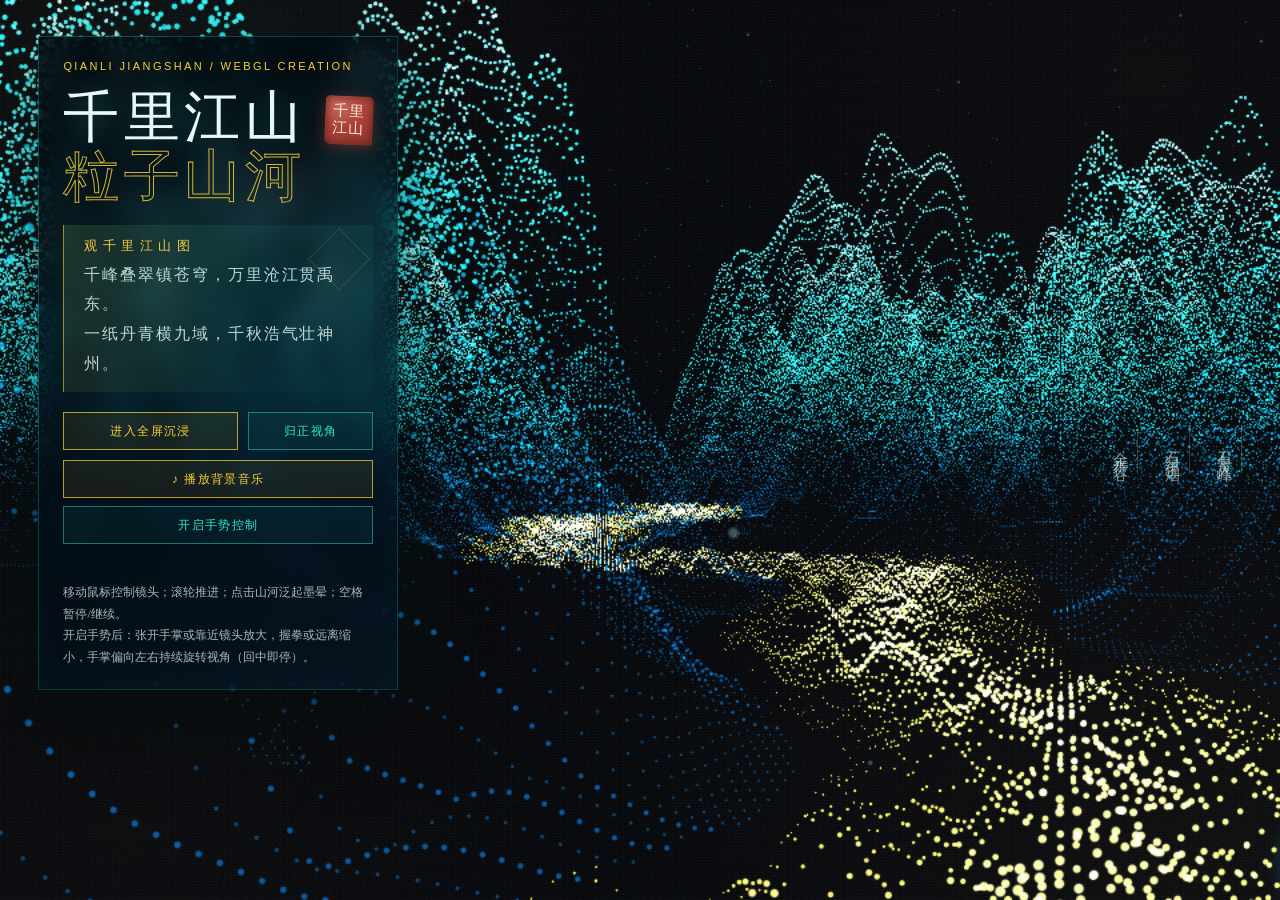
==== site/index.html @ c3a6f402 "千里江山·粒子山河：纯创意作品基线（粒子山河+题跋HUD+墨晕涟漪+手势控制+背景音乐+自检重构）" ====
<!DOCTYPE html>
<html lang="zh-CN">
<head>
  <meta charset="UTF-8" />
  <meta name="viewport" content="width=device-width, initial-scale=1.0" />
  <title>千里江山 · 粒子山河</title>
  <meta name="description" content="A WebGL particle landscape inspired by A Thousand Li of Rivers and Mountains." />
  <meta name="theme-color" content="#000307" />
  <link rel="stylesheet" href="./src/css/styles.css" />
  <script src="./vendor/three.min.js"></script>
</head>
<body>
  <main id="app" aria-label="千里江山粒子山河沉浸式预览">
    <canvas id="stage" aria-hidden="true"></canvas>
    <div class="paper" aria-hidden="true"></div>

    <section class="hud" aria-label="作品说明">
      <p class="eyebrow">QIANLI JIANGSHAN / WEBGL CREATION</p>
      <header class="title-head">
        <h1>千里江山<br><span>粒子山河</span></h1>
        <span class="seal" aria-hidden="true">千里江山</span>
      </header>
      <div class="verse" aria-label="观千里江山图题诗">
        <p class="verse-title">观千里江山图</p>
        <p>千峰叠翠镇苍穹，万里沧江贯禹东。</p>
        <p>一纸丹青横九域，千秋浩气壮神州。</p>
      </div>
      <div class="actions">
        <button id="fullscreen-btn" type="button">进入全屏沉浸</button>
        <button id="reset-btn" type="button" class="ghost">归正视角</button>
      </div>
      <button id="music-btn" type="button" class="music-btn">♪ 播放背景音乐</button>
      <button id="gesture-btn" type="button" class="gesture-btn">开启手势控制</button>
      <p class="gesture-status" id="gesture-status" aria-live="polite"></p>
      <p class="hint">移动鼠标控制镜头；滚轮推进；点击山河泛起墨晕；空格暂停/继续。<br />开启手势后：张开手掌或靠近镜头放大，握拳或远离缩小，手掌偏向左右持续旋转视角（回中即停）。</p>
    </section>

    <aside class="poem" aria-hidden="true">
      <span>石青入峰</span>
      <span>石绿生烟</span>
      <span>金水行谷</span>
    </aside>

    <audio id="bgm" src="./assets/zhiwo.mp3" loop preload="none"></audio>

    <div class="gesture-preview" id="gesture-preview" hidden>
      <video id="gesture-video" playsinline muted></video>
      <canvas id="gesture-overlay"></canvas>
    </div>

    <div id="loading" class="loading" role="status">铺展长卷中…</div>
  </main>

  <script type="module" src="./src/js/app.js"></script>
</body>
</html>
---- site/src/css/styles.css ----
:root {
  --ink: #000307;
  --ink-soft: rgba(0, 6, 11, 0.72);
  --jade: #0b6a74;
  --cyan-stone: #2ee6cf;
  --mountain-deep: #001a30;
  --gold: #f5cf3a;
  --cinnabar: #b03a2e;
  --paper: #e9f8f6;
  --mist: rgba(174, 242, 232, 0.66);
  --line: rgba(46, 230, 207, 0.22);
}

* { box-sizing: border-box; }

html,
body,
#app {
  width: 100%;
  height: 100%;
  margin: 0;
  overflow: hidden;
  background:
    radial-gradient(circle at 74% 34%, rgba(46, 230, 207, 0.14) 0%, transparent 24%),
    radial-gradient(circle at 43% 58%, rgba(245, 207, 58, 0.08) 0%, transparent 18%),
    radial-gradient(circle at 52% 48%, #00111d 0%, #000307 56%, #000 100%);
  color: var(--paper);
  font-family: "STKaiti", "KaiTi", "Songti SC", serif;
}

#stage {
  position: fixed;
  inset: 0;
  display: block;
  width: 100%;
  height: 100%;
}

#app::before {
  content: "";
  position: fixed;
  inset: 0;
  pointer-events: none;
  background:
    linear-gradient(90deg, rgba(0,0,0,0.74), transparent 22%, transparent 72%, rgba(0,0,0,0.64)),
    radial-gradient(circle at 58% 18%, rgba(46,230,207,0.18), transparent 32%),
    radial-gradient(circle at 65% 78%, rgba(245,207,58,0.07), transparent 22%),
    repeating-linear-gradient(90deg, rgba(255,255,255,0.018) 0 1px, transparent 1px 5px);
  mix-blend-mode: screen;
  opacity: 0.75;
}

#app::after {
  content: "";
  position: fixed;
  inset: -20%;
  pointer-events: none;
  opacity: 0.16;
  background-image: url("data:image/svg+xml,%3Csvg xmlns='http://www.w3.org/2000/svg' width='180' height='180'%3E%3Cfilter id='n'%3E%3CfeTurbulence type='fractalNoise' baseFrequency='.72' numOctaves='3' stitchTiles='stitch'/%3E%3C/filter%3E%3Crect width='180' height='180' filter='url(%23n)' opacity='.52'/%3E%3C/svg%3E");
  animation: grainDrift 14s steps(4) infinite;
}

/* 宣纸层：横向长纤维 + 细噪 + 边角暖晕，全部低透明度，只加"纸感"不改主调 */
#app .paper {
  position: fixed;
  inset: 0;
  z-index: 3;
  pointer-events: none;
  mix-blend-mode: screen;
  opacity: 0.5;
  background-image:
    repeating-linear-gradient(0deg, rgba(233, 220, 190, 0.028) 0 1px, transparent 1px 3px),
    repeating-linear-gradient(90deg, rgba(233, 220, 190, 0.02) 0 1px, transparent 1px 7px),
    radial-gradient(ellipse at 8% 6%, rgba(160, 120, 60, 0.10) 0%, transparent 34%),
    radial-gradient(ellipse at 94% 94%, rgba(160, 120, 60, 0.10) 0%, transparent 34%),
    radial-gradient(ellipse at 90% 8%, rgba(160, 120, 60, 0.06) 0%, transparent 28%),
    radial-gradient(ellipse at 10% 92%, rgba(160, 120, 60, 0.06) 0%, transparent 28%);
}

.hud {
  position: fixed;
  left: clamp(18px, 3vw, 46px);
  top: clamp(18px, 4vh, 54px);
  z-index: 5;
  width: min(360px, calc(100vw - 36px));
  padding: 22px 24px 20px;
  border: 1px solid var(--line);
  background: linear-gradient(135deg, rgba(0, 6, 11, 0.86), rgba(0, 26, 48, 0.46));
  box-shadow:
    0 22px 70px rgba(0, 0, 0, 0.56),
    0 0 80px rgba(46, 230, 207, 0.08),
    inset 0 0 44px rgba(46, 230, 207, 0.035);
  backdrop-filter: blur(14px);
}

.eyebrow {
  margin: 0 0 14px;
  color: var(--gold);
  font: 11px/1.4 "Segoe UI", sans-serif;
  letter-spacing: 0.22em;
}

.title-head {
  display: flex;
  align-items: flex-start;
  justify-content: space-between;
  gap: 14px;
}

h1 {
  margin: 0;
  font-weight: 500;
  font-size: clamp(36px, 4.4vw, 56px);
  line-height: 1.04;
  letter-spacing: 0.08em;
  text-shadow: 0 0 24px rgba(46, 230, 207, 0.24);
}

h1 span {
  color: transparent;
  -webkit-text-stroke: 1px rgba(245, 207, 58, 0.86);
  text-shadow: none;
}

/* 朱砂装饰印章 */
.seal {
  flex: none;
  margin-top: 8px;
  padding: 7px 6px;
  width: 48px;
  min-height: 48px;
  display: flex;
  align-items: center;
  justify-content: center;
  text-align: center;
  word-break: break-all;
  line-height: 1.15;
  font-size: 15px;
  letter-spacing: 0.08em;
  color: #f7ecd8;
  background:
    radial-gradient(circle at 30% 25%, rgba(255, 255, 255, 0.16), transparent 42%),
    url("data:image/svg+xml,%3Csvg xmlns='http://www.w3.org/2000/svg' width='48' height='48'%3E%3Cfilter id='s'%3E%3CfeTurbulence type='fractalNoise' baseFrequency='.9' numOctaves='2' stitchTiles='stitch'/%3E%3C/filter%3E%3Crect width='48' height='48' filter='url(%23s)' opacity='.18'/%3E%3C/svg%3E"),
    linear-gradient(160deg, #c0473a 0%, #a63328 58%, #8f2a20 100%);
  border-radius: 5px 6px 4px 7px;
  box-shadow:
    inset 0 0 10px rgba(60, 8, 4, 0.72),
    inset 0 0 2px rgba(255, 235, 210, 0.35),
    0 3px 14px rgba(176, 58, 46, 0.4);
  transform: rotate(2.4deg);
}

.verse,
.hint {
  color: rgba(233, 248, 246, 0.72);
  font-size: 14px;
  line-height: 1.8;
}

.verse {
  position: relative;
  margin: 20px 0;
  padding: 14px 18px 14px 20px;
  border-left: 1px solid rgba(245, 207, 58, 0.62);
  background:
    linear-gradient(90deg, rgba(245, 207, 58, 0.075), transparent 68%),
    linear-gradient(180deg, rgba(46, 230, 207, 0.055), rgba(0, 0, 0, 0));
  box-shadow: inset 0 0 28px rgba(46, 230, 207, 0.035);
}

.verse::after {
  content: "";
  position: absolute;
  right: 12px;
  top: 12px;
  width: 42px;
  height: 42px;
  border: 1px solid rgba(245, 207, 58, 0.28);
  opacity: 0.52;
  transform: rotate(45deg);
}

.verse-title {
  margin: 0 0 8px;
  color: var(--gold);
  font-size: 13px;
  line-height: 1;
  letter-spacing: 0.42em;
  text-transform: uppercase;
}

.verse p:not(.verse-title) {
  margin: 0;
  color: rgba(233, 248, 246, 0.82);
  font-size: 16px;
  line-height: 1.85;
  letter-spacing: 0.12em;
  text-shadow: 0 0 18px rgba(46, 230, 207, 0.14);
}

.hint { margin: 14px 0 0; font-size: 12px; }

.actions {
  display: grid;
  grid-template-columns: 1fr 0.72fr;
  gap: 10px;
  margin-top: 20px;
}

button {
  min-height: 38px;
  border: 1px solid rgba(245, 207, 58, 0.72);
  background: rgba(245, 207, 58, 0.08);
  color: var(--gold);
  cursor: pointer;
  font: 12px/1 "Segoe UI", sans-serif;
  letter-spacing: 0.12em;
  transition: transform 180ms ease, background 180ms ease, box-shadow 180ms ease;
}

button:hover {
  transform: translateY(-1px);
  background: rgba(245, 207, 58, 0.16);
  box-shadow: 0 0 24px rgba(245, 207, 58, 0.22);
}

button.ghost {
  border-color: rgba(46, 230, 207, 0.46);
  color: var(--cyan-stone);
  background: rgba(46, 230, 207, 0.06);
}

/* 手势控制 */
.music-btn {
  width: 100%;
  margin-top: 10px;
}

.gesture-btn {
  width: 100%;
  margin-top: 8px;
  border-color: rgba(46, 230, 207, 0.46);
  color: var(--cyan-stone);
  background: rgba(46, 230, 207, 0.06);
}

.gesture-btn:hover {
  background: rgba(46, 230, 207, 0.14);
  box-shadow: 0 0 24px rgba(46, 230, 207, 0.22);
}

.gesture-status {
  margin: 8px 0 0;
  min-height: 16px;
  color: rgba(233, 248, 246, 0.66);
  font-size: 11px;
  line-height: 1.6;
  letter-spacing: 0.05em;
}

.gesture-preview {
  position: fixed;
  right: clamp(18px, 3vw, 42px);
  bottom: clamp(18px, 4vh, 42px);
  z-index: 6;
  width: 176px;
  aspect-ratio: 4 / 3;
  border: 1px solid var(--line);
  background: rgba(0, 6, 11, 0.9);
  box-shadow: 0 18px 50px rgba(0, 0, 0, 0.55);
}

.gesture-preview video {
  position: absolute;
  inset: 0;
  width: 100%;
  height: 100%;
  object-fit: cover;
  transform: scaleX(-1); /* 仅镜像视频：符合照镜子直觉 */
}

/* 关键点画布不镜像：selfieMode 已把坐标翻转到镜像视角，再翻就错位 */
.gesture-preview canvas {
  position: absolute;
  inset: 0;
  width: 100%;
  height: 100%;
}

.poem {
  position: fixed;
  right: clamp(18px, 3vw, 42px);
  top: 50%;
  transform: translateY(-50%);
  z-index: 4;
  display: grid;
  gap: 18px;
  color: rgba(233, 248, 246, 0.56);
  writing-mode: vertical-rl;
  letter-spacing: 0.34em;
  font-size: 15px;
  text-shadow: 0 0 20px rgba(46, 230, 207, 0.2);
}

.poem span {
  padding: 14px 7px;
  border-right: 1px solid rgba(245, 207, 58, 0.22);
}

.loading {
  position: fixed;
  left: 50%;
  bottom: 42px;
  z-index: 8;
  transform: translateX(-50%);
  color: var(--gold);
  font-size: 13px;
  letter-spacing: 0.3em;
  transition: opacity 700ms ease, transform 700ms ease;
}

.loading.is-hidden {
  opacity: 0;
  transform: translateX(-50%) translateY(10px);
  pointer-events: none;
}

@keyframes grainDrift {
  0%, 100% { transform: translate3d(0, 0, 0); }
  25% { transform: translate3d(-2%, 1%, 0); }
  50% { transform: translate3d(1%, -2%, 0); }
  75% { transform: translate3d(2%, 2%, 0); }
}

@media (max-width: 760px) {
  .hud {
    top: 14px;
    padding: 16px 18px;
  }

  .verse { margin: 14px 0; }

  .poem { display: none; }

  .actions {
    grid-template-columns: 1fr;
  }

  .gesture-preview {
    width: 128px;
  }
}
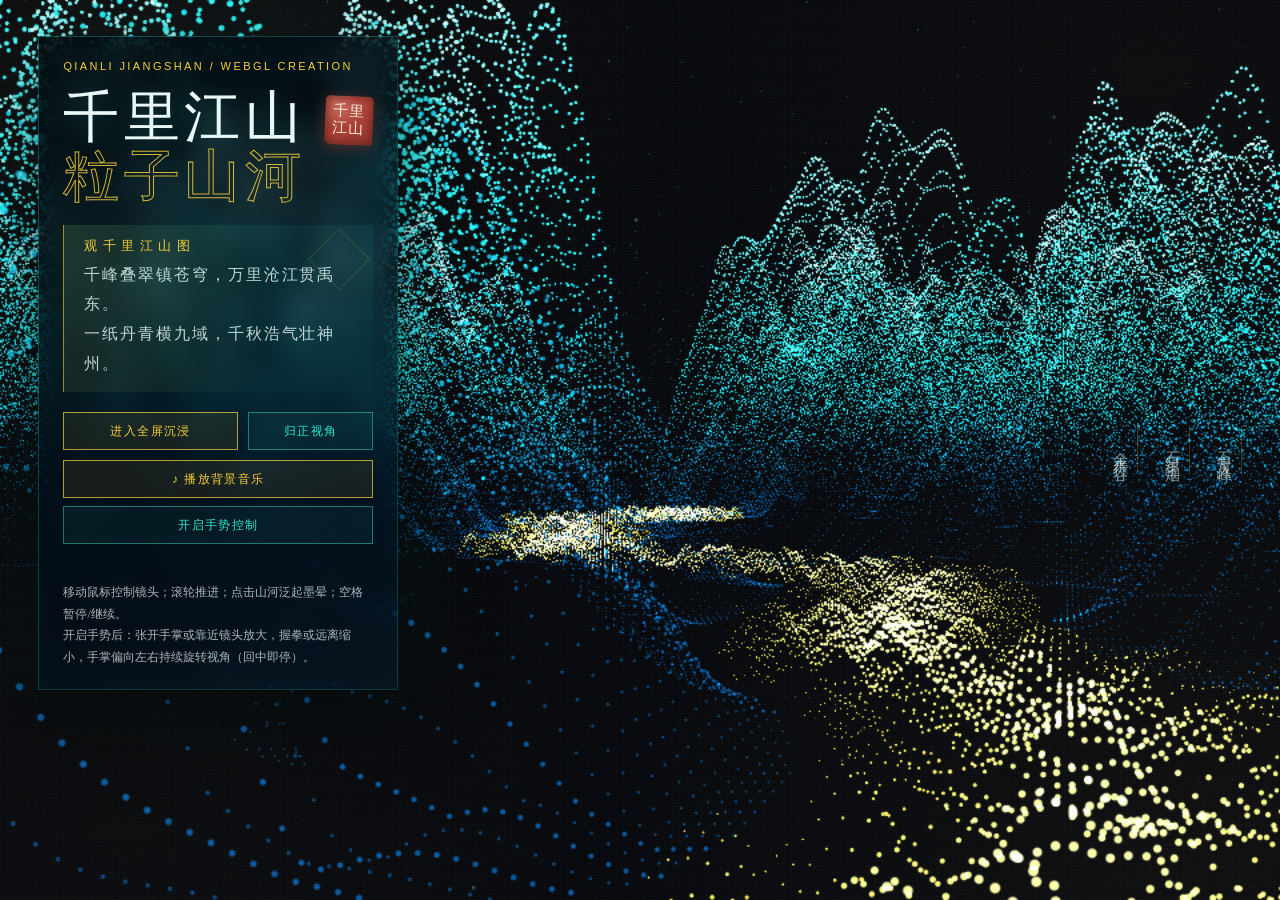
==== commit ed8984e6: "favicon/og分享卡 + 部署指引" ====
--- a/site/index.html
+++ b/site/index.html
@@ -6,6 +6,13 @@
   <title>千里江山 · 粒子山河</title>
   <meta name="description" content="A WebGL particle landscape inspired by A Thousand Li of Rivers and Mountains." />
   <meta name="theme-color" content="#000307" />
+  <!-- 社交分享卡：链接发出去时的标题/描述/主题色 -->
+  <meta property="og:title" content="千里江山 · 粒子山河" />
+  <meta property="og:description" content="WebGL 粒子山水沉浸页——青绿粒子峰峦、金线河流、墨晕涟漪与手势控制。" />
+  <meta property="og:type" content="website" />
+  <meta name="twitter:card" content="summary" />
+  <!-- 图标：千里江山朱砂印章（内联 SVG，无额外请求） -->
+  <link rel="icon" href="data:image/svg+xml,%3Csvg xmlns='http://www.w3.org/2000/svg' viewBox='0 0 64 64'%3E%3Crect x='4' y='4' width='56' height='56' rx='8' fill='%23a63328'/%3E%3Ctext x='32' y='30' font-size='22' text-anchor='middle' fill='%23f7ecd8' font-family='Kaiti, serif'%3E千里%3C/text%3E%3Ctext x='32' y='54' font-size='22' text-anchor='middle' fill='%23f7ecd8' font-family='Kaiti, serif'%3E江山%3C/text%3E%3C/svg%3E" />
   <link rel="stylesheet" href="./src/css/styles.css" />
   <script src="./vendor/three.min.js"></script>
 </head>
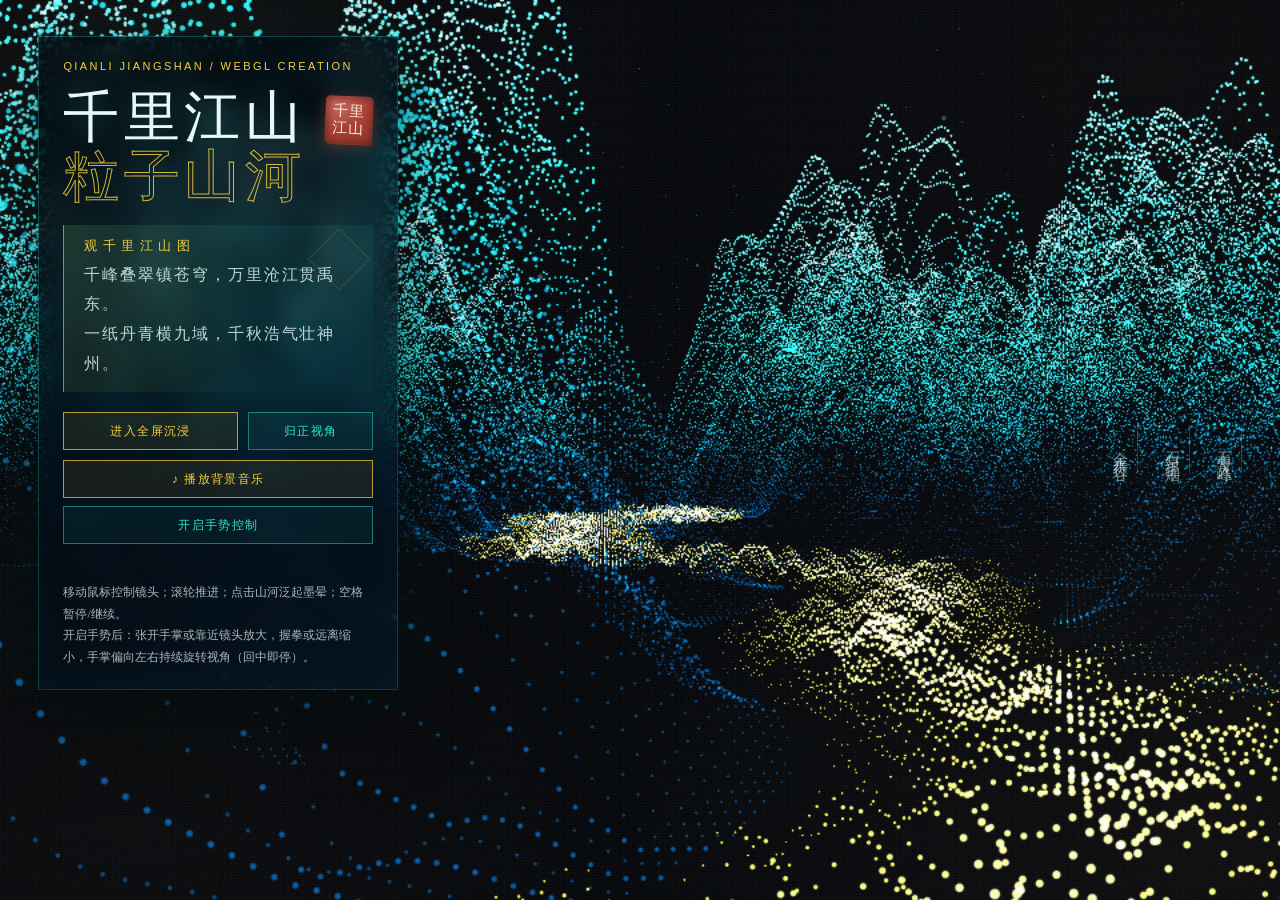
==== commit 6ffccc98: "音乐体验修复：preload=auto + 按钮加载态反馈" ====
--- a/site/index.html
+++ b/site/index.html
@@ -48,7 +48,7 @@
       <span>金水行谷</span>
     </aside>
 
-    <audio id="bgm" src="./assets/zhiwo.mp3" loop preload="none"></audio>
+    <audio id="bgm" src="./assets/zhiwo.mp3" loop preload="auto"></audio>
 
     <div class="gesture-preview" id="gesture-preview" hidden>
       <video id="gesture-video" playsinline muted></video>
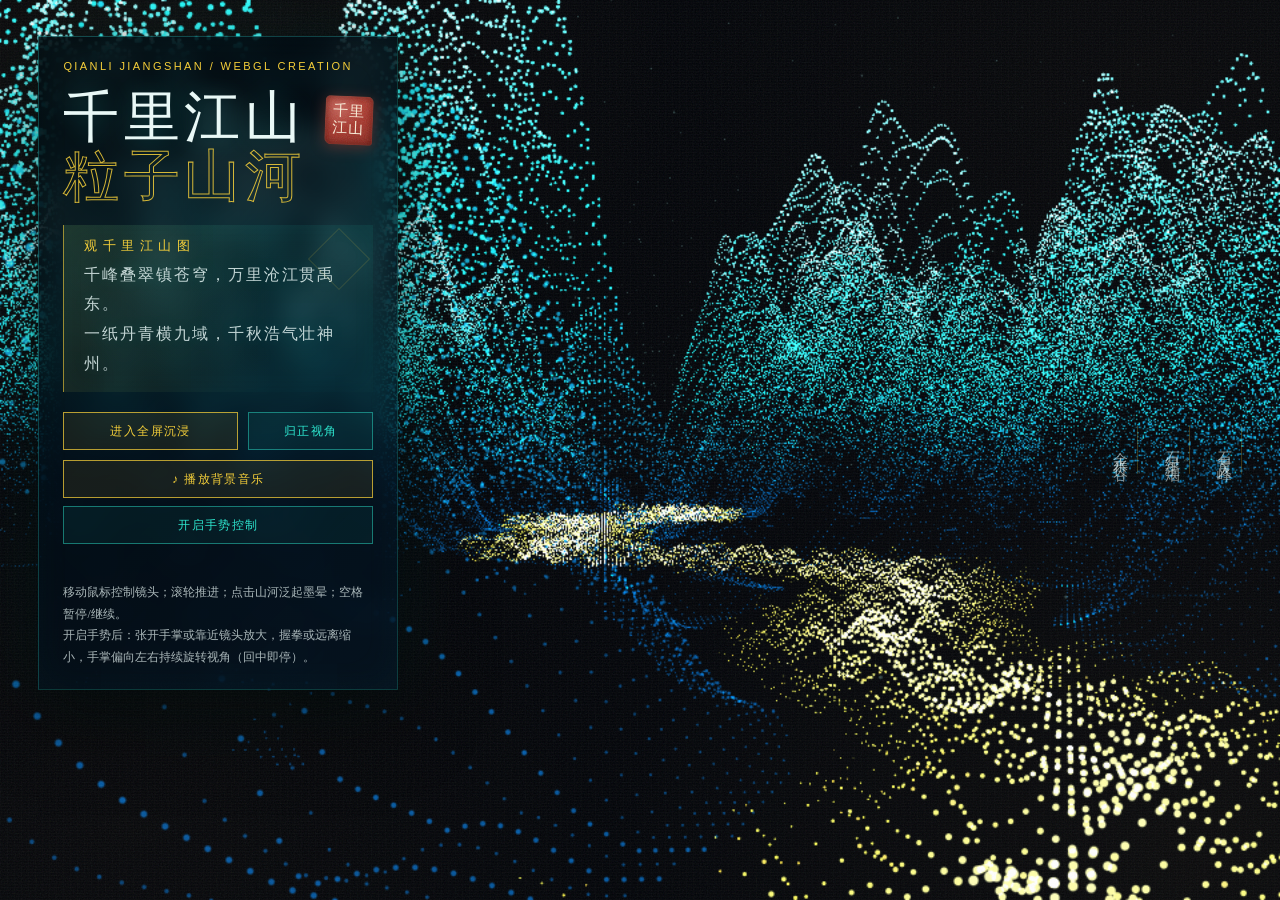
==== commit a67d1c19: "音乐压缩 16MB→3.8MB（128k AAC），大幅缩短首播等待" ====
--- a/site/index.html
+++ b/site/index.html
@@ -48,7 +48,7 @@
       <span>金水行谷</span>
     </aside>
 
-    <audio id="bgm" src="./assets/zhiwo.mp3" loop preload="auto"></audio>
+    <audio id="bgm" src="./assets/zhiwo.m4a" loop preload="auto"></audio>
 
     <div class="gesture-preview" id="gesture-preview" hidden>
       <video id="gesture-video" playsinline muted></video>
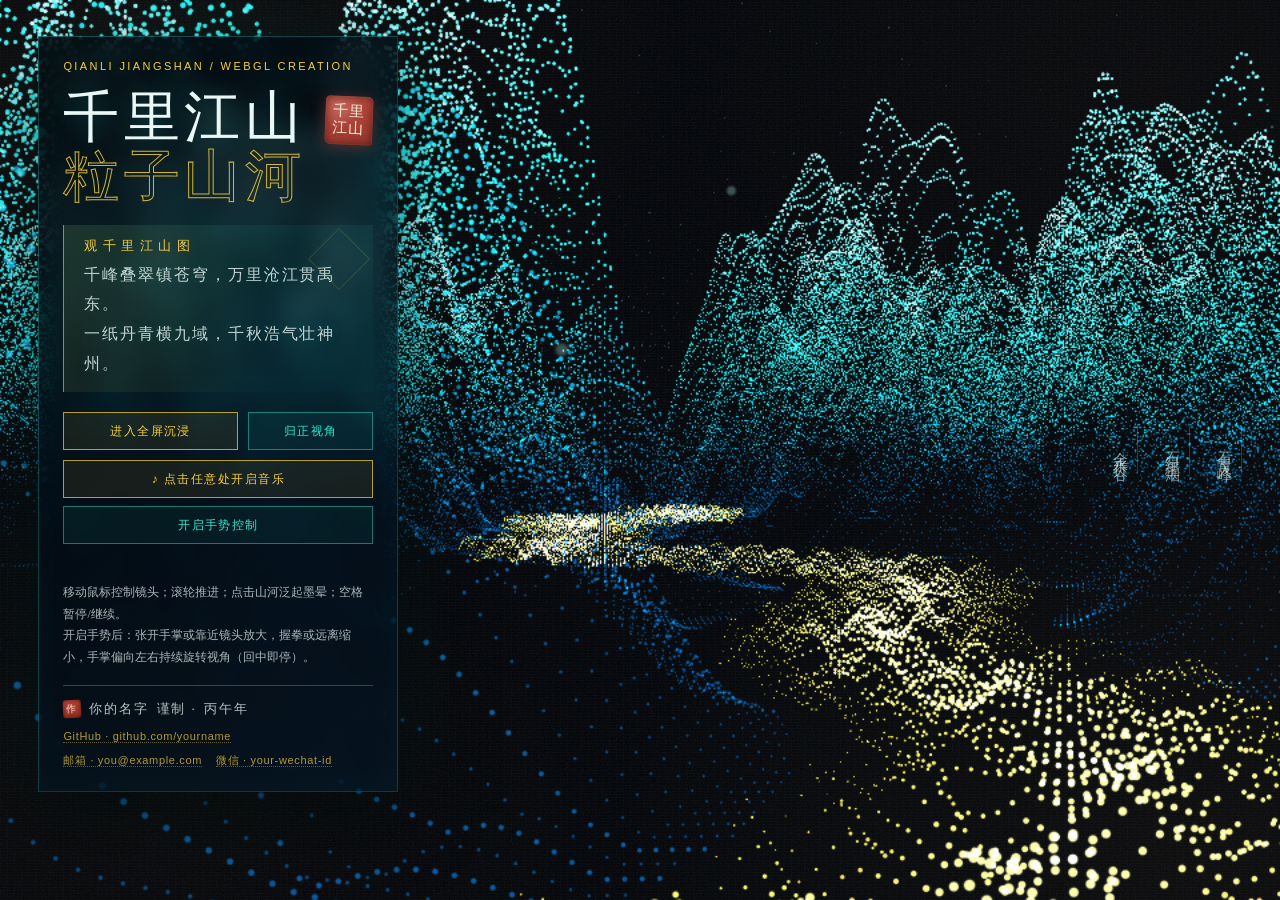
==== commit 8e5e7c00: "落款署名区：题款钤印风格，联系方式融入画面" ====
--- a/site/index.html
+++ b/site/index.html
@@ -40,6 +40,14 @@
       <button id="gesture-btn" type="button" class="gesture-btn">开启手势控制</button>
       <p class="gesture-status" id="gesture-status" aria-live="polite"></p>
       <p class="hint">移动鼠标控制镜头；滚轮推进；点击山河泛起墨晕；空格暂停/继续。<br />开启手势后：张开手掌或靠近镜头放大，握拳或远离缩小，手掌偏向左右持续旋转视角（回中即停）。</p>
+
+      <footer class="colophon" aria-label="作品落款">
+        <p class="colophon-name">
+          <span class="seal-dot" aria-hidden="true">作</span>
+          <span id="colophon-name">你的名字</span> 谨制 · <span id="colophon-year">丙午年</span>
+        </p>
+        <ul class="colophon-links" id="colophon-links"></ul>
+      </footer>
     </section>
 
     <aside class="poem" aria-hidden="true">
--- a/site/src/css/styles.css
+++ b/site/src/css/styles.css
@@ -230,6 +230,61 @@
   background: rgba(46, 230, 207, 0.06);
 }
 
+/* 落款（署名 + 联系方式） */
+.colophon {
+  margin-top: 16px;
+  padding-top: 14px;
+  border-top: 1px solid rgba(245, 207, 58, 0.28);
+}
+
+.colophon-name {
+  margin: 0 0 8px;
+  display: flex;
+  align-items: center;
+  gap: 8px;
+  color: rgba(233, 248, 246, 0.78);
+  font-size: 13px;
+  letter-spacing: 0.14em;
+}
+
+.seal-dot {
+  flex: none;
+  width: 18px;
+  height: 18px;
+  display: flex;
+  align-items: center;
+  justify-content: center;
+  font-size: 10px;
+  color: #f7ecd8;
+  background: linear-gradient(160deg, #c0473a, #8f2a20);
+  border-radius: 3px;
+  box-shadow: inset 0 0 4px rgba(60, 8, 4, 0.7);
+  transform: rotate(-3deg);
+}
+
+.colophon-links {
+  list-style: none;
+  margin: 0;
+  padding: 0;
+  display: flex;
+  flex-wrap: wrap;
+  gap: 4px 14px;
+}
+
+.colophon-links li a {
+  color: rgba(245, 207, 58, 0.72);
+  text-decoration: none;
+  font: 11px/1.8 "Segoe UI", sans-serif;
+  letter-spacing: 0.06em;
+  border-bottom: 1px dotted rgba(245, 207, 58, 0.4);
+  transition: color 180ms ease, border-color 180ms ease;
+}
+
+.colophon-links li a:hover {
+  color: var(--gold);
+  border-bottom-color: var(--gold);
+}
+
 /* 手势控制 */
 .music-btn {
   width: 100%;
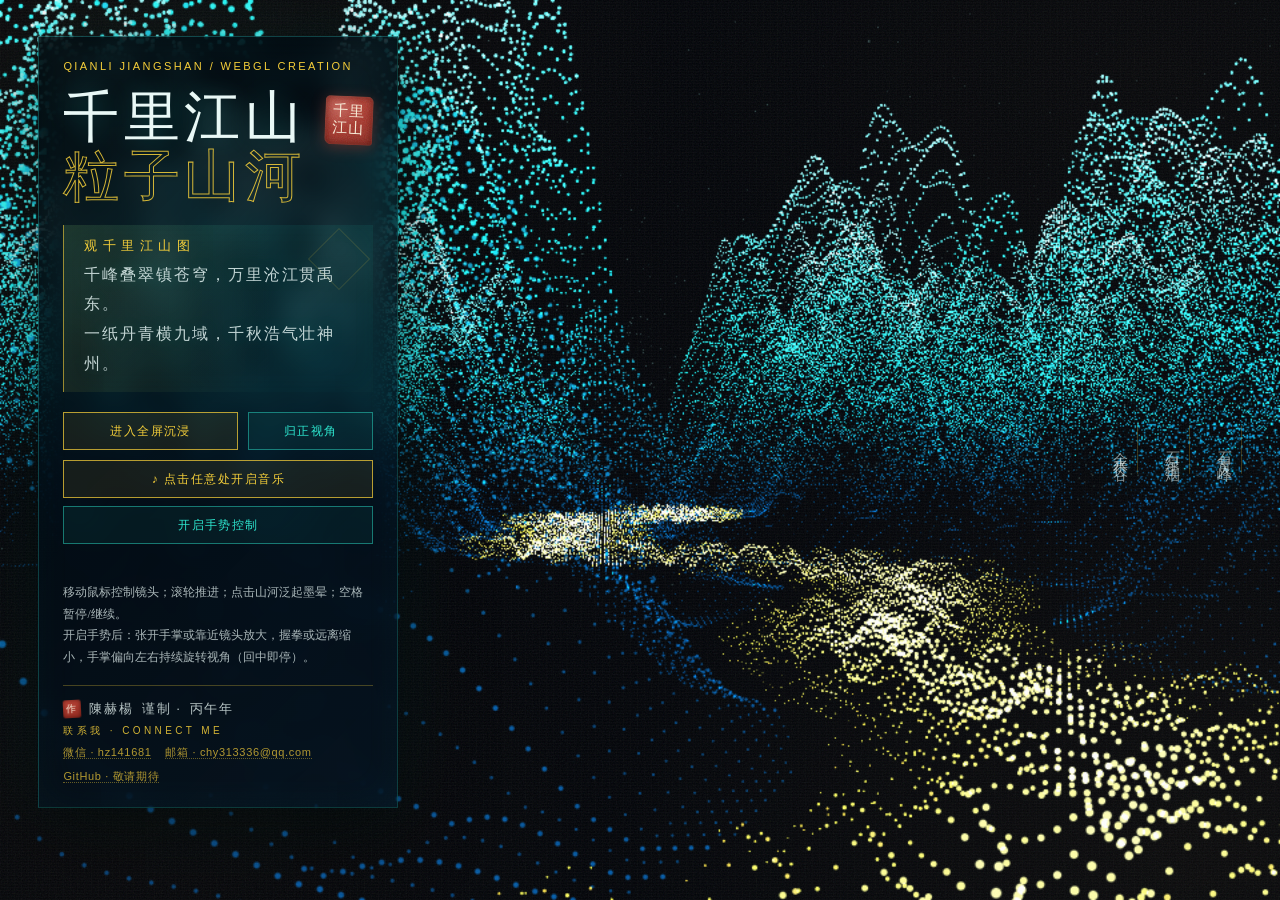
==== commit 2718ba09: "落款真实信息：陳赫楊 + 微信/邮箱 + 联系我标签 + GitHub预留" ====
--- a/site/index.html
+++ b/site/index.html
@@ -8,7 +8,7 @@
   <meta name="theme-color" content="#000307" />
   <!-- 社交分享卡：链接发出去时的标题/描述/主题色 -->
   <meta property="og:title" content="千里江山 · 粒子山河" />
-  <meta property="og:description" content="WebGL 粒子山水沉浸页——青绿粒子峰峦、金线河流、墨晕涟漪与手势控制。" />
+  <meta property="og:description" content="陳赫楊 手作 · WebGL 粒子山水沉浸页——青绿粒子峰峦、金线河流、墨晕涟漪与手势控制。" />
   <meta property="og:type" content="website" />
   <meta name="twitter:card" content="summary" />
   <!-- 图标：千里江山朱砂印章（内联 SVG，无额外请求） -->
@@ -46,6 +46,7 @@
           <span class="seal-dot" aria-hidden="true">作</span>
           <span id="colophon-name">你的名字</span> 谨制 · <span id="colophon-year">丙午年</span>
         </p>
+        <p class="colophon-connect">联系我 · CONNECT ME</p>
         <ul class="colophon-links" id="colophon-links"></ul>
       </footer>
     </section>
--- a/site/src/css/styles.css
+++ b/site/src/css/styles.css
@@ -262,6 +262,15 @@
   transform: rotate(-3deg);
 }
 
+.colophon-connect {
+  margin: 0 0 6px;
+  color: var(--gold);
+  font: 10px/1 "Segoe UI", sans-serif;
+  letter-spacing: 0.34em;
+  text-transform: uppercase;
+  opacity: 0.85;
+}
+
 .colophon-links {
   list-style: none;
   margin: 0;
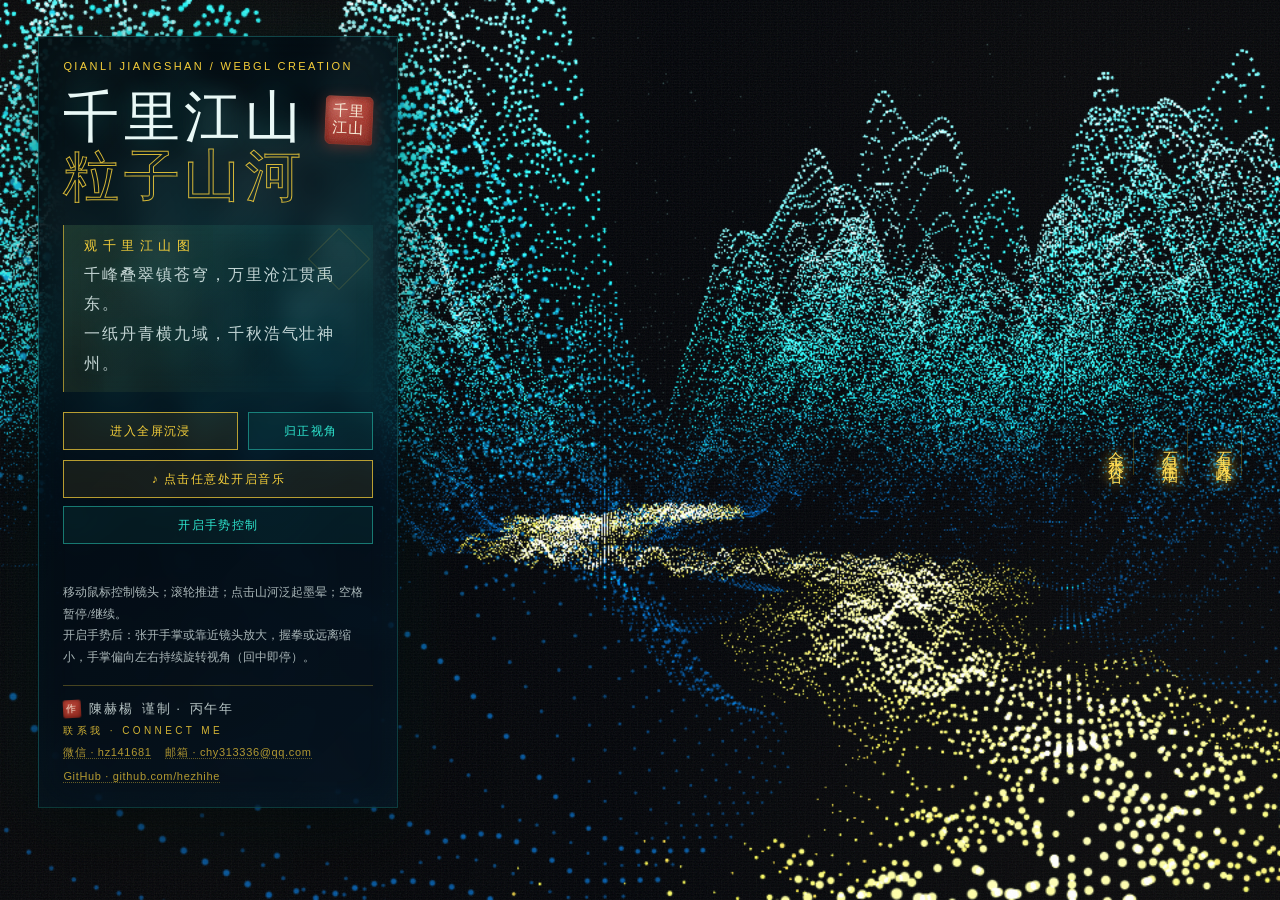
==== commit 3d9ca9fe: "自检：修复落款复制缺失(copyText/Toast回归)+删16MB旧mp3+清base与references+文档终态" ====
--- a/site/index.html
+++ b/site/index.html
@@ -64,6 +64,7 @@
       <canvas id="gesture-overlay"></canvas>
     </div>
 
+    <div id="toast" class="toast" role="status" aria-live="polite"></div>
     <div id="loading" class="loading" role="status">铺展长卷中…</div>
   </main>
 
--- a/site/src/css/styles.css
+++ b/site/src/css/styles.css
@@ -359,16 +359,43 @@
   z-index: 4;
   display: grid;
   gap: 18px;
-  color: rgba(233, 248, 246, 0.56);
   writing-mode: vertical-rl;
   letter-spacing: 0.34em;
-  font-size: 15px;
-  text-shadow: 0 0 20px rgba(46, 230, 207, 0.2);
+  font-size: 16px;
 }
 
 .poem span {
   padding: 14px 7px;
   border-right: 1px solid rgba(245, 207, 58, 0.22);
+}
+
+/* 统一金色：与金河/题跋金线同源，提亮一档保证在粒子背景上醒目 */
+.poem span {
+  color: #ffdd55;
+  text-shadow: 0 0 14px rgba(245, 207, 58, 0.7), 0 0 36px rgba(245, 207, 58, 0.32);
+}
+
+/* 复制成功 Toast */
+.toast {
+  position: fixed;
+  left: 50%;
+  bottom: 64px;
+  z-index: 20;
+  transform: translateX(-50%) translateY(14px);
+  padding: 10px 22px;
+  border: 1px solid rgba(245, 207, 58, 0.5);
+  background: rgba(0, 6, 11, 0.92);
+  color: var(--gold);
+  font-size: 13px;
+  letter-spacing: 0.14em;
+  opacity: 0;
+  pointer-events: none;
+  transition: opacity 260ms ease, transform 260ms ease;
+}
+
+.toast.show {
+  opacity: 1;
+  transform: translateX(-50%) translateY(0);
 }
 
 .loading {
